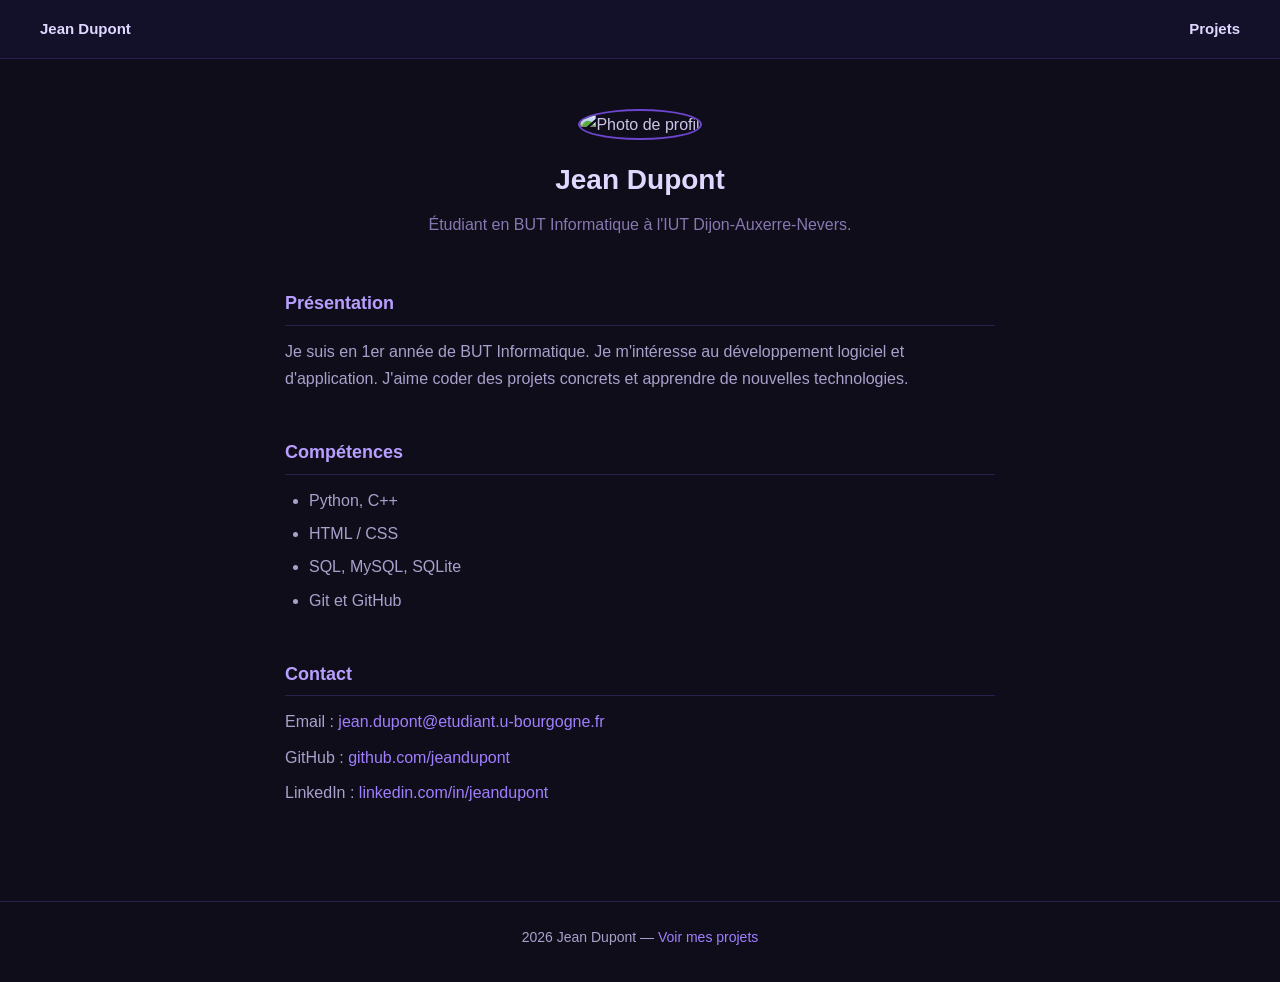
==== index.html @ 264ac612 "initial" ====
<!DOCTYPE html>
<html lang="fr">
<head>
  <meta charset="UTF-8" />
  <meta name="viewport" content="width=device-width, initial-scale=1.0" />
  <title>Jean Dupont</title>
  <link rel="stylesheet" href="style.css" />
</head>
<body>

  <nav>
    <span>Jean Dupont</span>
    <a href="projets.html">Projets</a>
  </nav>

  <main>

    <section id="profil">
      <img src="images/photo.jpg" alt="Photo de profil" />
      <h1>Jean Dupont</h1>
      <p>Étudiant en BUT Informatique à l'IUT Dijon-Auxerre-Nevers.</p>
    </section>

    <section id="presentation">
      <h2>Présentation</h2>
      <p>Je suis en 1er année de BUT Informatique. Je m'intéresse au développement logiciel et d'application.
         J'aime coder des projets concrets et apprendre de nouvelles technologies.</p>
    </section>

    <section id="competences">
      <h2>Compétences</h2>
      <ul>
        <li>Python, C++</li>
        <li>HTML / CSS</li>
        <li>SQL, MySQL, SQLite</li>
        <li>Git et GitHub</li>
      </ul>
    </section>

    <section id="contact">
      <h2>Contact</h2>
      <p>Email : <a href="mailto:jean.dupont@etudiant.u-bourgogne.fr">jean.dupont@etudiant.u-bourgogne.fr</a></p>
      <p>GitHub : <a href="https://github.com/jeandupont" target="_blank">github.com/jeandupont</a></p>
      <p>LinkedIn : <a href="https://linkedin.com/in/jeandupont" target="_blank">linkedin.com/in/jeandupont</a></p>
    </section>

  </main>

  <footer>
    <p>2026 Jean Dupont — <a href="projets.html">Voir mes projets</a></p>
  </footer>

</body>
</html>
---- style.css ----
* {
  margin: 0;
  padding: 0;
  box-sizing: border-box;
}

body {
  background-color: #0f0d1a;
  color: #ccc5e8;
  font-family: Arial, sans-serif;
  font-size: 16px;
  line-height: 1.7;
}

a {
  color: #a07fff;
  text-decoration: none;
}

a:hover {
  text-decoration: underline;
}

/* NAV */
nav {
  display: flex;
  justify-content: space-between;
  align-items: center;
  padding: 16px 40px;
  background-color: #13102a;
  border-bottom: 1px solid #2a2050;
}

nav span, nav a {
  color: #e0d8ff;
  font-weight: bold;
  font-size: 15px;
}

/* MAIN */
main {
  max-width: 750px;
  margin: 0 auto;
  padding: 50px 20px;
}

/* PROFIL */
#profil {
  text-align: center;
  margin-bottom: 50px;
}

#profil img {
  width: 120px;
  height: 120px;
  border-radius: 50%;
  object-fit: cover;
  border: 2px solid #6b45cc;
  margin-bottom: 16px;
}

#profil h1 {
  font-size: 28px;
  color: #e0d8ff;
  margin-bottom: 8px;
}

#profil p {
  color: #8878b0;
}

/* SECTIONS */
section {
  margin-bottom: 45px;
}

h1 {
  font-size: 26px;
  color: #e0d8ff;
  margin-bottom: 20px;
}

h2 {
  font-size: 18px;
  color: #b89fff;
  margin-bottom: 12px;
  padding-bottom: 6px;
  border-bottom: 1px solid #2a2050;
}

p {
  margin-bottom: 8px;
  color: #aaa0cc;
}

ul {
  list-style: disc;
  padding-left: 24px;
  color: #aaa0cc;
}

ul li {
  margin-bottom: 6px;
}


/* FOOTER */
footer {
  text-align: center;
  padding: 24px;
  font-size: 14px;
  color: #5a5075;
  border-top: 1px solid #2a2050;
}
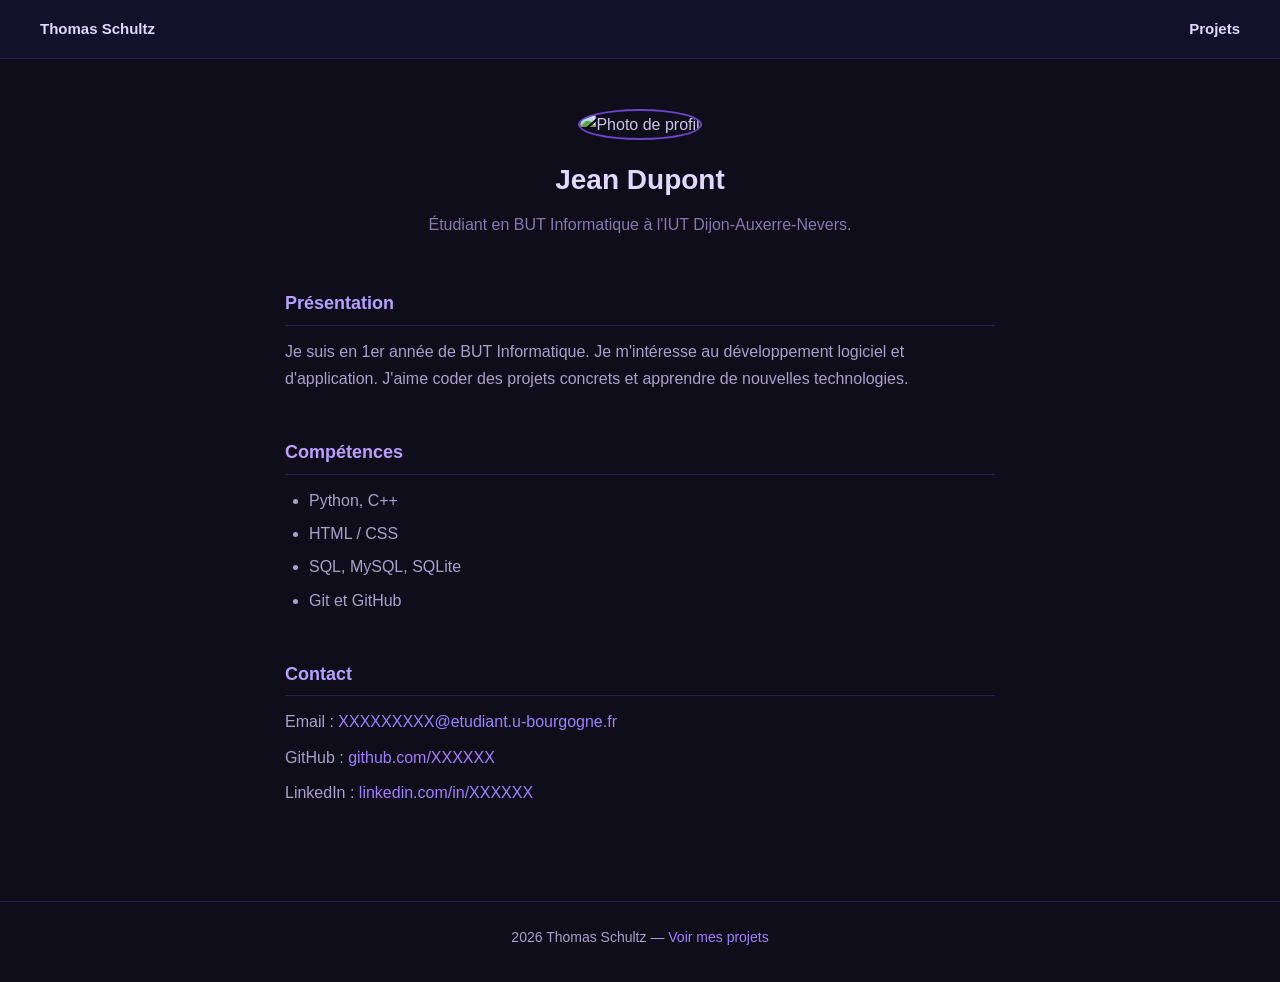
==== commit 685e90ed: "mise a jour" ====
--- a/index.html
+++ b/index.html
@@ -3,13 +3,13 @@
 <head>
   <meta charset="UTF-8" />
   <meta name="viewport" content="width=device-width, initial-scale=1.0" />
-  <title>Jean Dupont</title>
+  <title>Thomas Schultz</title>
   <link rel="stylesheet" href="style.css" />
 </head>
 <body>
 
   <nav>
-    <span>Jean Dupont</span>
+    <span>Thomas Schultz</span>
     <a href="projets.html">Projets</a>
   </nav>
 
@@ -39,15 +39,15 @@
 
     <section id="contact">
       <h2>Contact</h2>
-      <p>Email : <a href="mailto:jean.dupont@etudiant.u-bourgogne.fr">jean.dupont@etudiant.u-bourgogne.fr</a></p>
-      <p>GitHub : <a href="https://github.com/jeandupont" target="_blank">github.com/jeandupont</a></p>
-      <p>LinkedIn : <a href="https://linkedin.com/in/jeandupont" target="_blank">linkedin.com/in/jeandupont</a></p>
+      <p>Email : <a href="mailto:XXXXXXX@etudiant.u-bourgogne.fr">XXXXXXXXX@etudiant.u-bourgogne.fr</a></p>
+      <p>GitHub : <a href="https://github.com/faucon58" target="_blank">github.com/XXXXXX</a></p>
+      <p>LinkedIn : <a href="https://linkedin.com/in/XXXXXX" target="_blank">linkedin.com/in/XXXXXX</a></p>
     </section>
 
   </main>
 
   <footer>
-    <p>2026 Jean Dupont — <a href="projets.html">Voir mes projets</a></p>
+    <p>2026 Thomas Schultz — <a href="projets.html">Voir mes projets</a></p>
   </footer>
 
 </body>
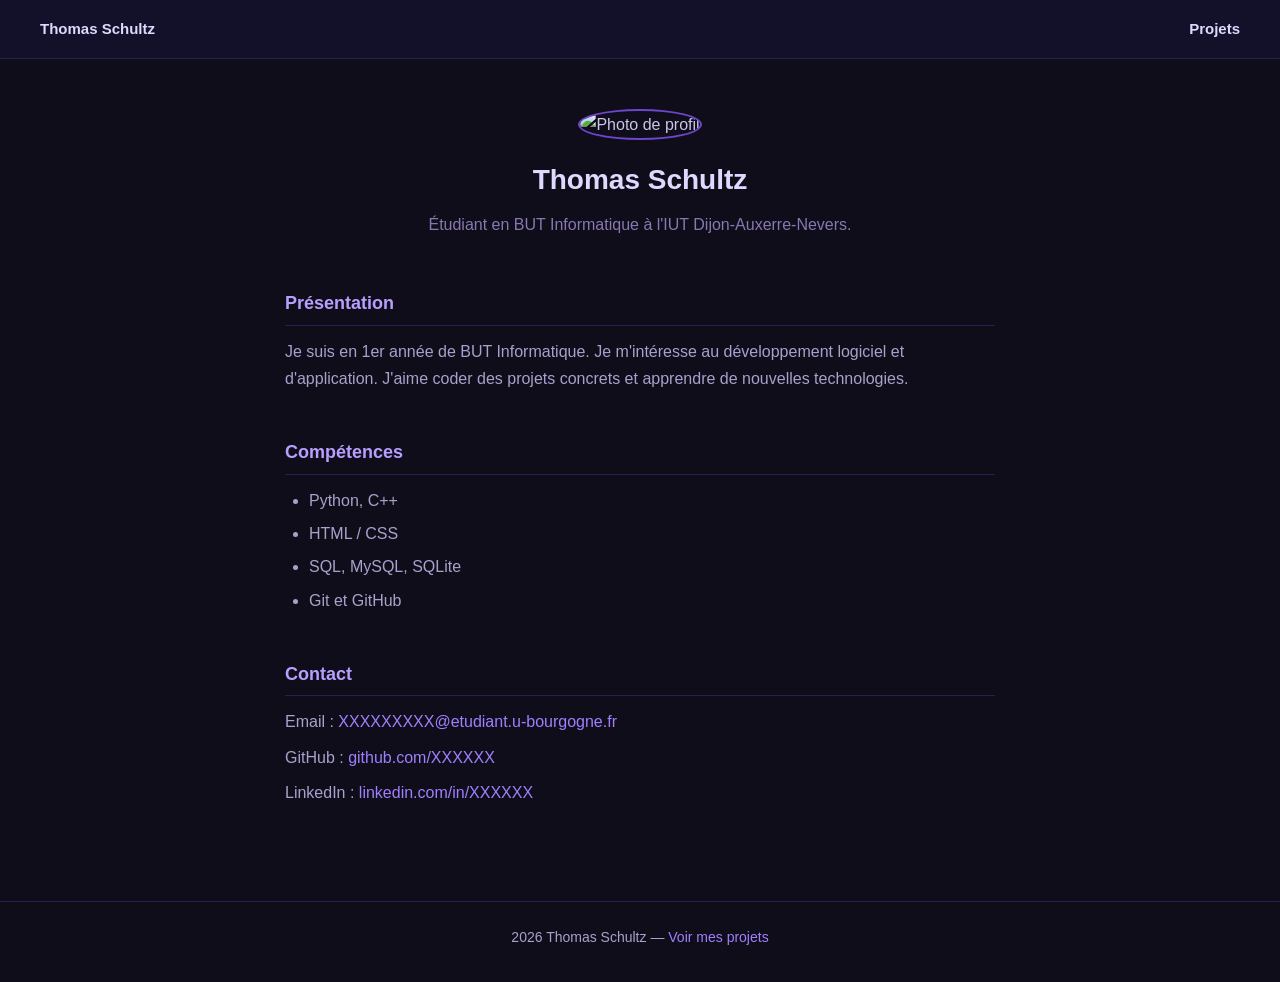
==== commit a2ee8636: "mise a jour" ====
--- a/index.html
+++ b/index.html
@@ -17,7 +17,7 @@
 
     <section id="profil">
       <img src="images/photo.jpg" alt="Photo de profil" />
-      <h1>Jean Dupont</h1>
+      <h1>Thomas Schultz</h1>
       <p>Étudiant en BUT Informatique à l'IUT Dijon-Auxerre-Nevers.</p>
     </section>
 
